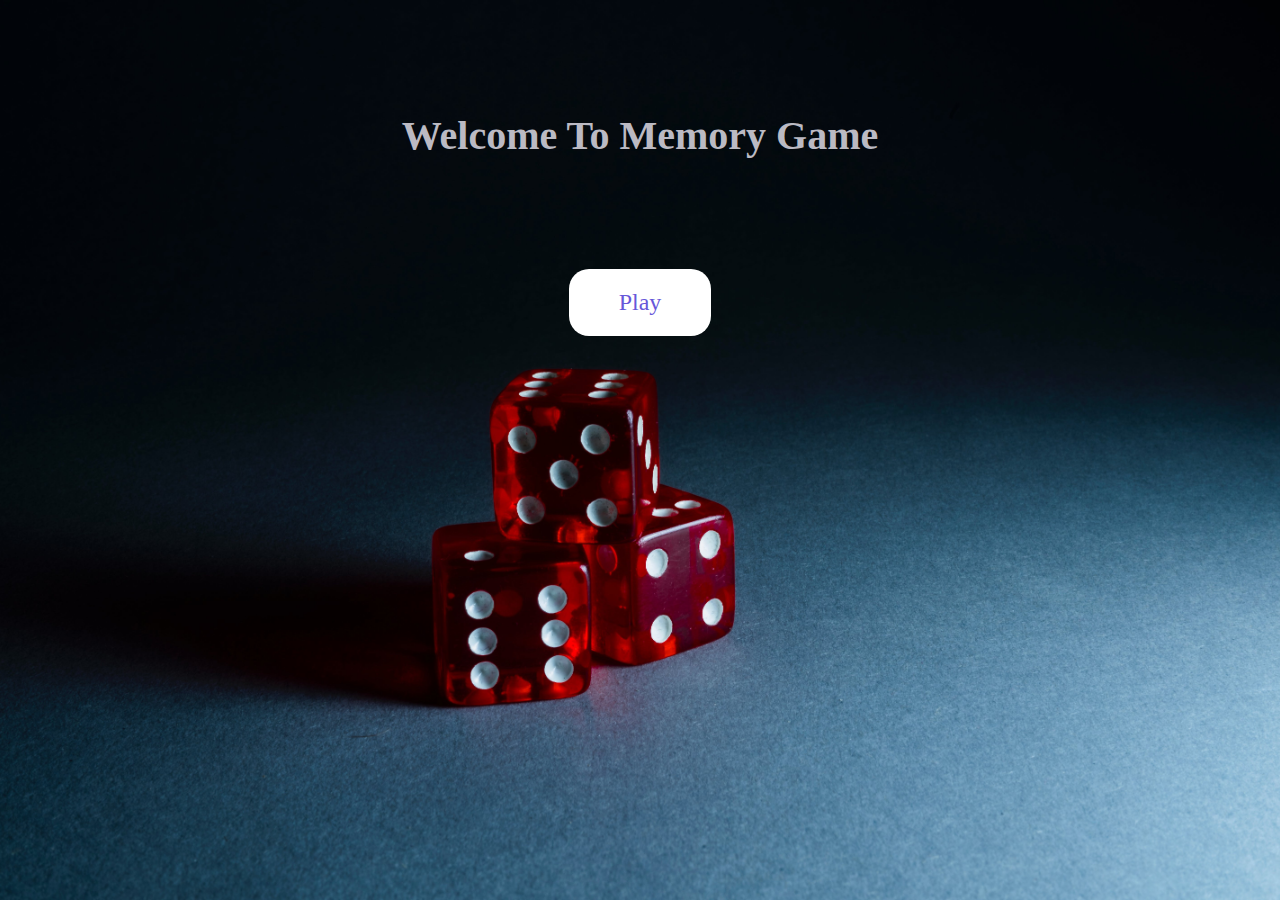
==== index.html @ 28984320 "add photo for card and change javascript code and css" ====
<!DOCTYPE html>
<html lang="en">
  <head>
    <meta charset="UTF-8" />
    <meta name="viewport" content="width=device-width, initial-scale=1.0" />
    <title>Memory Game</title>
    <link rel="stylesheet" href="./css/index.css" />
    
  </head>
  <body>
    <div class="container">
      <h1>Welcome To Memory Game</h1>
      <a href="./game.html">Play</a>
    </div>
  </body>
</html>
---- css/index.css ----
* {
  padding: 0;
  margin: 0;
  box-sizing: border-box;
}
body {
  /* background-color: #d7d7d7; */
  background-image: url("../images/background.jpg");
  background-repeat: no-repeat;
  background-attachment: fixed;
  background-size: cover;
  background-position: center;
  background-blend-mode: multiply;
  display: flex;
  justify-content: center;
  /* align-items: center;
  height: 100vh; */
}
h1 {
  color: #bbbac3;
  margin: 5rem;
  padding-top: 2rem;
  font-size: 2.5rem;
}
.container {
  display: flex;
  flex-direction: column;
  align-items: center;
}
a {
  background-color: #fff;
  margin: 30px;
  padding: 20px 50px;
  font-size: 1.5rem;
  color: #6757d9;
  text-decoration: none;
  border-radius: 20px;
  transition: all 0.2s ease-in;
}
a:hover {
  background-color: #6757d9;
  color: #fff;
}
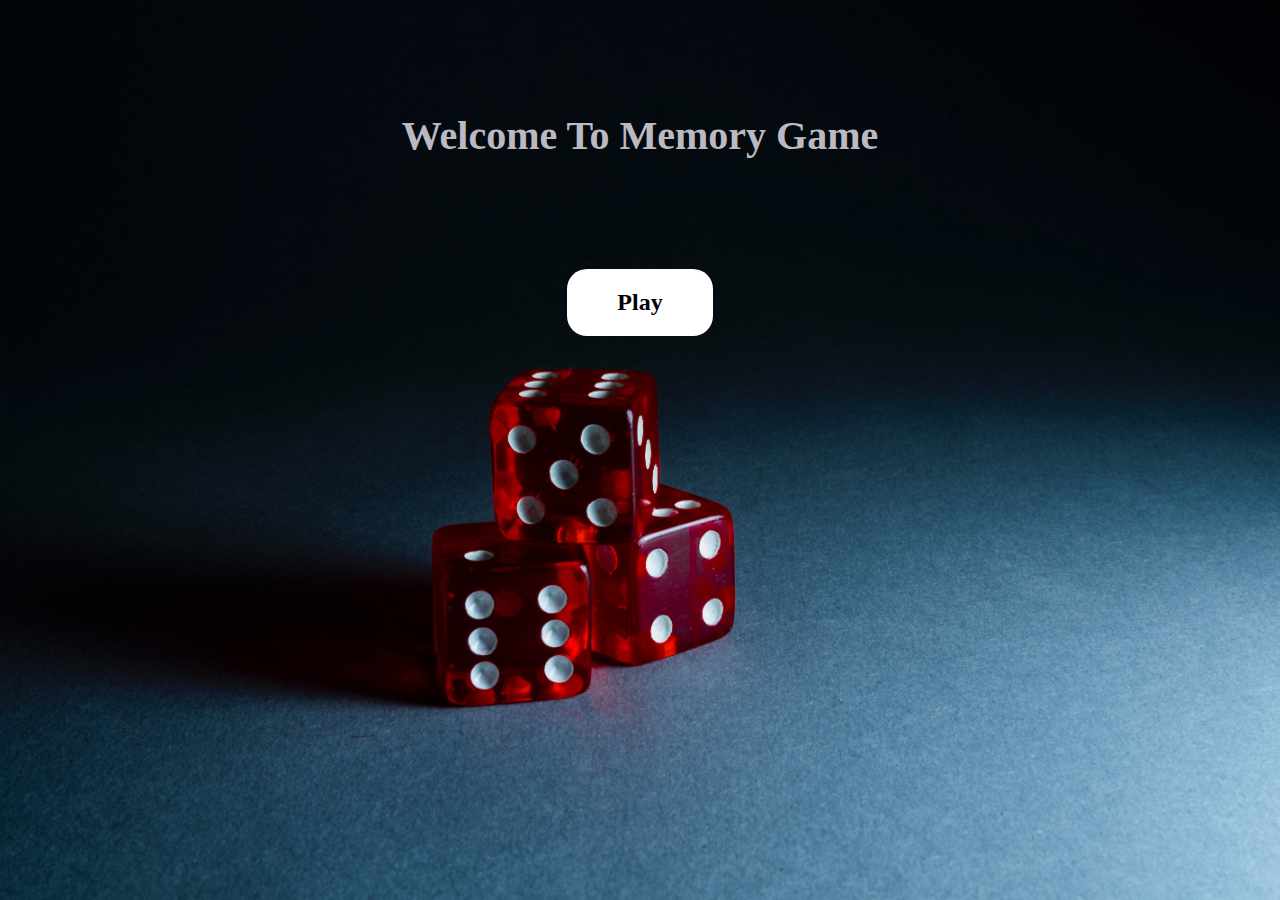
==== commit 7ebf9c97: "select random image from array" ====
--- a/index.html
+++ b/index.html
@@ -5,7 +5,6 @@
     <meta name="viewport" content="width=device-width, initial-scale=1.0" />
     <title>Memory Game</title>
     <link rel="stylesheet" href="./css/index.css" />
-    
   </head>
   <body>
     <div class="container">
--- a/css/index.css
+++ b/css/index.css
@@ -4,7 +4,6 @@
   box-sizing: border-box;
 }
 body {
-  /* background-color: #d7d7d7; */
   background-image: url("../images/background.jpg");
   background-repeat: no-repeat;
   background-attachment: fixed;
@@ -13,8 +12,6 @@
   background-blend-mode: multiply;
   display: flex;
   justify-content: center;
-  /* align-items: center;
-  height: 100vh; */
 }
 h1 {
   color: #bbbac3;
@@ -32,12 +29,13 @@
   margin: 30px;
   padding: 20px 50px;
   font-size: 1.5rem;
-  color: #6757d9;
+  font-weight: bold;
+  color: #020103;
   text-decoration: none;
   border-radius: 20px;
   transition: all 0.2s ease-in;
 }
 a:hover {
-  background-color: #6757d9;
+  background-color: gray;
   color: #fff;
 }
